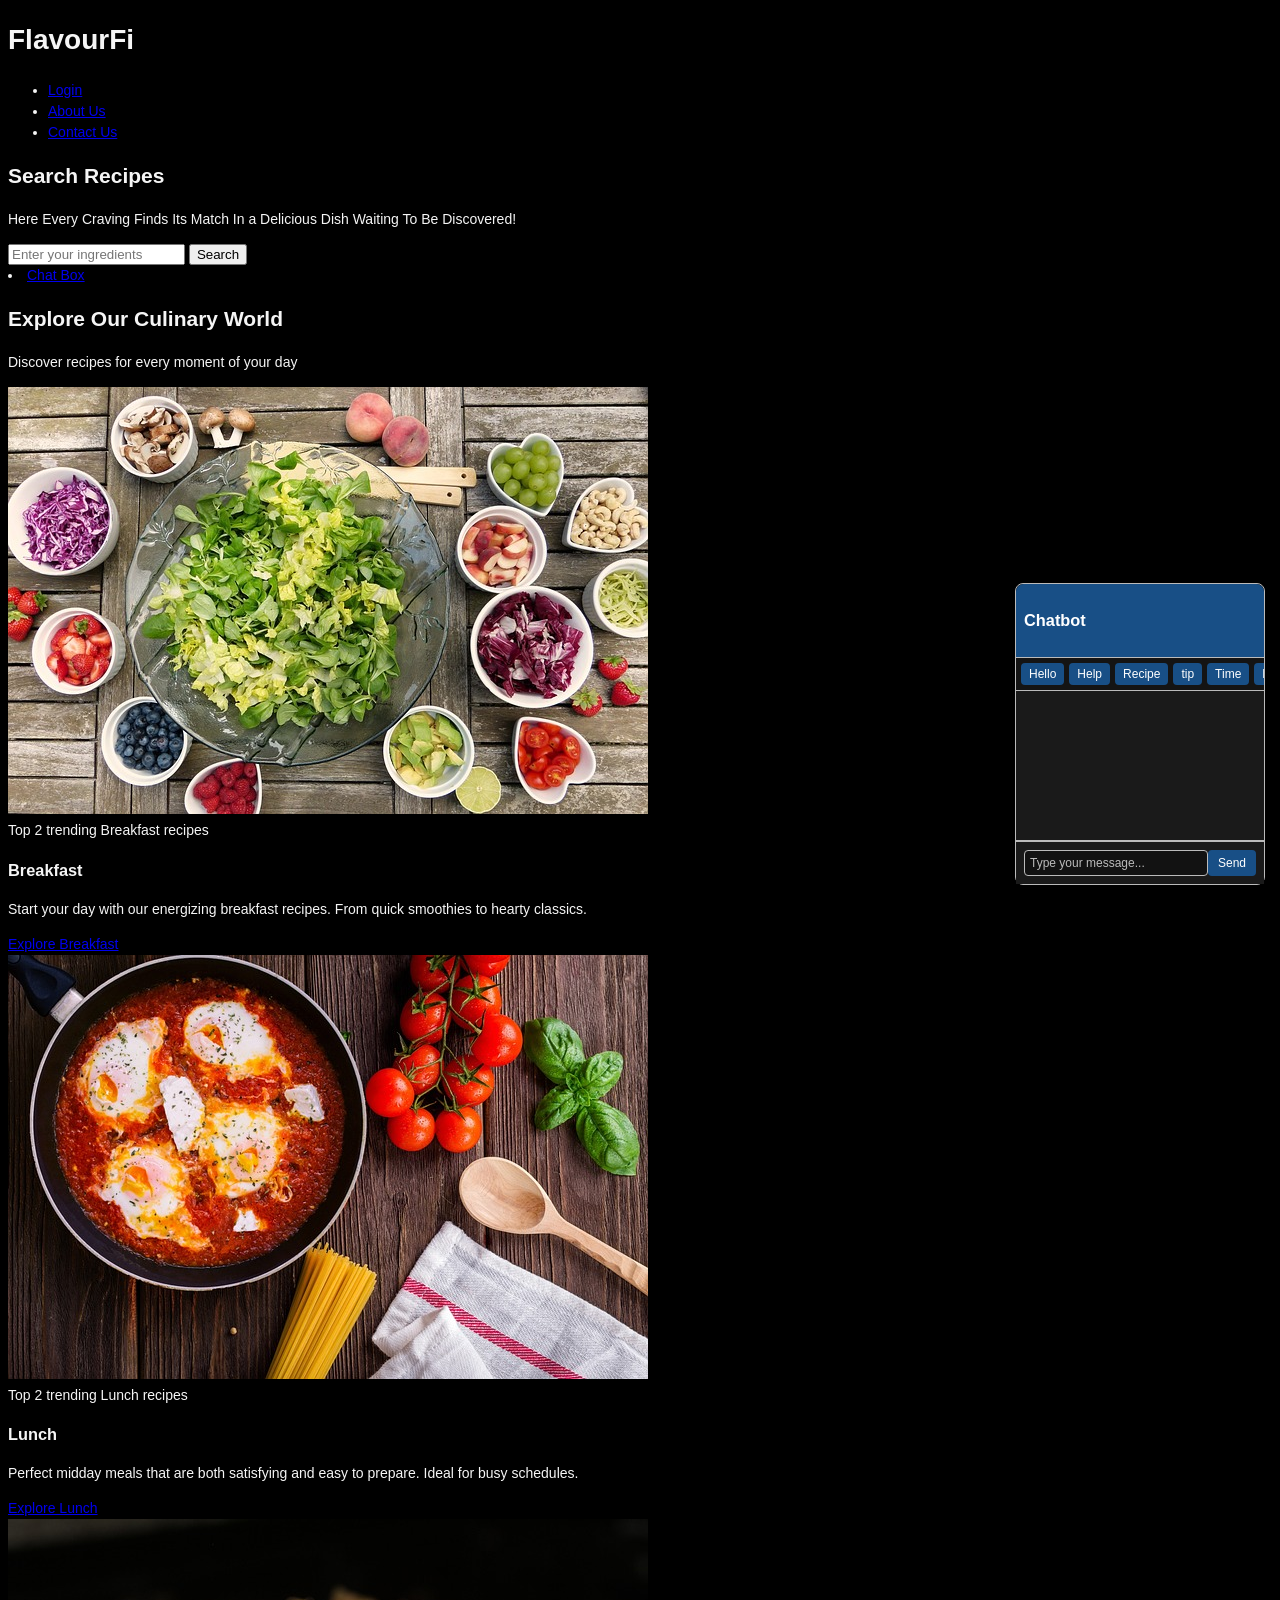
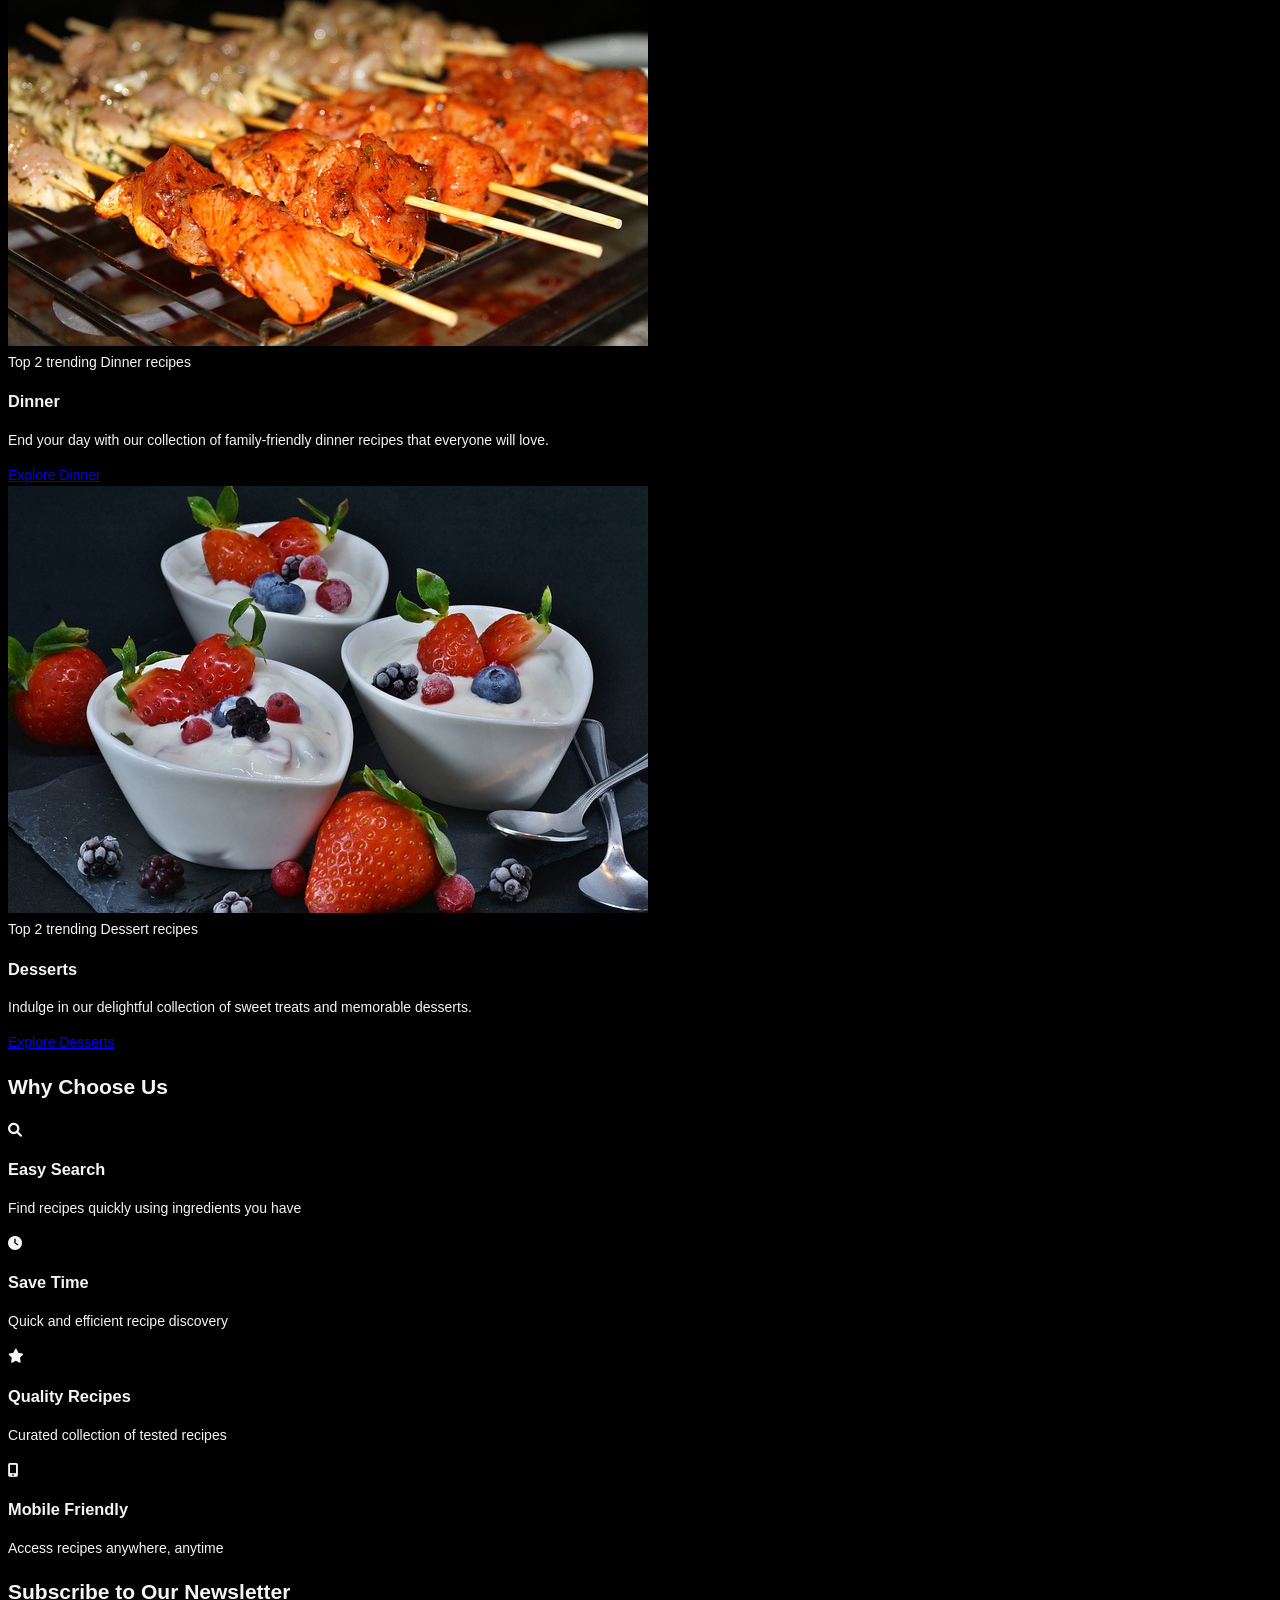
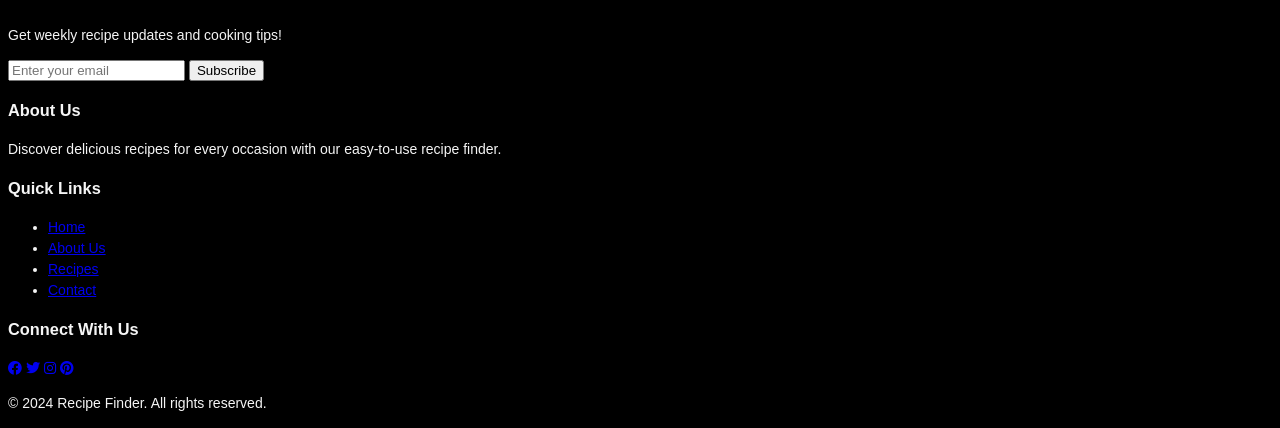
==== index.html @ f66a4ad6 "added new html page - dessert.html" ====
<!DOCTYPE html>
<html lang="en">
<head>
    <meta charset="UTF-8">
    <meta name="viewport" content="width=device-width, initial-scale=1.0">
    <link rel="stylesheet" href="style.css">
    <link rel="stylesheet" href="https://cdnjs.cloudflare.com/ajax/libs/font-awesome/6.0.0/css/all.min.css">
    <title>Recipe Finder</title>
</head>
<body>
    <header>
        <div class="container">
            <h1>FlavourFi</h1>
            <nav>
                <!-- <div class="menu-icon">&#9776;</div> -->
                <ul class="nav-list">
                    <li><a href="login2.html">Login</a></li>
                    <li><a href="AboutUs.html">About Us</a></li>
                    <li><a href="ContactUs.html">Contact Us</a></li>
                </ul>
            </nav>
        </div>
    </header>

    <section class="hero">
        <div class="hero-content">
            <h2>Search Recipes</h2>
            <p>Here Every Craving Finds Its Match In a Delicious Dish Waiting To Be Discovered!</p>
            <form>
                <input type="text" id="search" list="search-history" placeholder="Enter your ingredients">
                <datalist id="search-history"></datalist>
                <button type="submit" id="submit" class="btn">Search</button>
            </form>
            <li><a href="#">Chat Box</a></li>
        </div>
    </section>

    <div class="container">
        <div id="results"></div>
        <ul id="search-history"></ul>
    </div>
    <section class="categories">
        <div class="container">
            <h2 class="section-title">Explore Our Culinary World</h2>
            <p class = "section-subtitle">Discover recipes for every moment of your day</p>
            <div class="category-grid">
                <div class="category-card">
                    <div class = "category-img-container">
                    <img src="images/dish-4.jpg" alt="Breakfast">
                    <div class="category-overlay">
                        <span class="recipe-count">Top 2 trending Breakfast recipes</span>
                    </div>
                </div>
                <div class = "category-content">
                    <h3>Breakfast</h3>
                    <p>Start your day with our energizing breakfast recipes. From quick smoothies to hearty classics.</p>
                    <a href="breakfast.html" class="category-btn">Explore Breakfast</a>
                </div>
            </div>
            <div class="category-card">
                <div class = "category-img-container">
                    <img src="images/dish-2.jpg" alt="Lunch">
                    <div class="category-overlay">
                        <span class="recipe-count">Top 2 trending Lunch recipes</span>
                    </div>
                </div>
                <div class="category-content">
                    <h3>Lunch</h3>
                    <p>Perfect midday meals that are both satisfying and easy to prepare. Ideal for busy schedules.</p>
                    <a href="lunch.html" class="category-btn">Explore Lunch</a>
                </div>
            </div>
            <div class="category-card">
                <div class = "category-img-container">
                    <img src="images/dish-3.jpg" alt="Dinner">
                    <div class="category-overlay">
                        <span class="recipe-count">Top 2 trending Dinner recipes</span>
                    </div>
                </div>
                <div class = "category-content">
                    <h3>Dinner</h3>
                    <p>End your day with our collection of family-friendly dinner recipes that everyone will love.</p>
                    <a href="dinner.html" class="category-btn">Explore Dinner</a>
                </div>
            </div>
            <div class="category-card">
                <div class = "category-img-container">
                    <img src="images/dish-1.jpg" alt="Desserts">
                    <div class="category-overlay">
                        <span class="recipe-count">Top 2 trending Dessert recipes</span>
                    </div>
                </div>
                <div class="category-content">
                    <h3>Desserts</h3>
                    <p>Indulge in our delightful collection of sweet treats and memorable desserts.</p>
                    <a href="dessert.html" class="category-btn">Explore Desserts</a>
                </div>
            </div>
        </div>
    </div>
</section>

    <section class="features">
        <div class="container">
            <h2 class="section-title">Why Choose Us</h2>
            <div class="features-grid">
                <div class="feature-card">
                    <i class="fas fa-search"></i>
                    <h3>Easy Search</h3>
                    <p>Find recipes quickly using ingredients you have</p>
                </div>
                <div class="feature-card">
                    <i class="fas fa-clock"></i>
                    <h3>Save Time</h3>
                    <p>Quick and efficient recipe discovery</p>
                </div>
                <div class="feature-card">
                    <i class="fas fa-star"></i>
                    <h3>Quality Recipes</h3>
                    <p>Curated collection of tested recipes</p>
                </div>
                <div class="feature-card">
                    <i class="fas fa-mobile-alt"></i>
                    <h3>Mobile Friendly</h3>
                    <p>Access recipes anywhere, anytime</p>
                </div>
            </div>
        </div>
    </section>

    <section class="newsletter">
        <div class="container">
            <h2>Subscribe to Our Newsletter</h2>
            <p>Get weekly recipe updates and cooking tips!</p>
            <form class="newsletter-form">
                <input type="email" placeholder="Enter your email">
                <button type="submit" class="btn">Subscribe</button>
            </form>
        </div>
    </section>

    <footer>
        <div class="container">
            <div class="footer-content">
                <div class="footer-section">
                    <h3>About Us</h3>
                    <p>Discover delicious recipes for every occasion with our easy-to-use recipe finder.</p>
                </div>
                <div class="footer-section">
                    <h3>Quick Links</h3>
                    <ul>
                        <li><a href="#">Home</a></li>
                        <li><a href="AboutUs.html">About Us</a></li>
                        <li><a href="#">Recipes</a></li>
                        <li><a href="ContactUs.html">Contact</a></li>
                    </ul>
                </div>
                <div class="footer-section">
                    <h3>Connect With Us</h3>
                    <div class="social-links">
                        <a href="#"><i class="fab fa-facebook"></i></a>
                        <a href="#"><i class="fab fa-twitter"></i></a>
                        <a href="#"><i class="fab fa-instagram"></i></a>
                        <a href="#"><i class="fab fa-pinterest"></i></a>
                    </div>
                </div>
            </div>
            <div class="footer-bottom">
                <p>&copy; 2024 Recipe Finder. All rights reserved.</p>
            </div>
        </div>
    </footer>

    <script src="script.js"></script>

    <section id="chatbox">
        <!DOCTYPE html>
<html lang="en">
<head>
    <meta charset="UTF-8">
    <meta name="viewport" content="width=device-width, initial-scale=1.0">
    <title>FlavourFi</title>
    <link rel="stylesheet" href="style.css">
    <link rel="stylesheet" href="https://cdnjs.cloudflare.com/ajax/libs/font-awesome/6.0.0/css/all.min.css">
    <style>
        :root {
            --primary: #184f86;
            --primary-dark: #104e8b;
            --gray-50: #1a1a1a;
            --gray-600: #bbbbbb;
            --gray-900: #f5f5f5;
        }
    
        body {
            background-color: #000000;
            font-family: 'Segoe UI', Tahoma, Geneva, Verdana, sans-serif;
            font-size: 14px;
            line-height: 1.5;
            color: var(--gray-900);
        }
    
        .chatbox-container {
            position: fixed;
            bottom: 15px;
            right: 15px;
            width: 250px;
            font-family: Arial, sans-serif;
        }
    
        .chatbox {
            background: var(--gray-50);
            border: 1px solid var(--gray-600);
            border-radius: 8px;
            display: flex;
            flex-direction: column;
            height: 300px;
            box-shadow: 0 4px 8px rgba(0, 0, 0, 0.3);
        }
    
        .chatbox-header {
            background: var(--primary);
            color: #fff;
            padding: 8px;
            border-radius: 8px 8px 0 0;
            display: flex;
            justify-content: space-between;
            align-items: center;
            font-size: 14px;
        }
    
        .quick-buttons {
            display: flex;
            gap: 5px;
            overflow-x: auto;
            background: #141414;
            padding: 5px;
            border-top: 1px solid var(--gray-600);
        }
    
        .quick-buttons button {
            background: var(--primary);
            color: white;
            border: none;
            border-radius: 4px;
            padding: 4px 8px;
            font-size: 12px;
            cursor: pointer;
            flex-shrink: 0;
        }
    
        .quick-buttons button:hover {
            background: var(--primary-dark);
        }
    
        .chatbox-messages {
            flex: 1;
            padding: 8px;
            overflow-y: auto;
            border-top: 1px solid var(--gray-600);
            border-bottom: 1px solid var(--gray-600);
        }
    
        .chatbox-messages div {
            margin-bottom: 8px;
        }
    
        .chatbox-messages .user-message {
            text-align: right;
            color: var(--gray-900);
            background: var(--primary);
            display: inline-block;
            padding: 6px 8px;
            border-radius: 10px;
            font-size: 12px;
        }
    
        .chatbox-messages .bot-message {
            text-align: left;
            color: var(--gray-600);
            background: #2a2a2a;
            display: inline-block;
            padding: 6px 8px;
            border-radius: 10px;
            font-size: 12px;
        }
    
        .chatbox-input {
            display: flex;
            border-top: 1px solid var(--gray-600);
            padding: 8px;
            background: var(--gray-50);
        }
    
        .chatbox-input input {
            flex: 1;
            padding: 5px;
            border: 1px solid var(--gray-600);
            border-radius: 4px;
            background: #121212;
            color: white;
            font-size: 12px;
        }
    
        .chatbox-input input::placeholder {
            color: var(--gray-600);
        }
    
        .chatbox-input button {
            background: var(--primary);
            color: white;
            border: none;
            padding: 5px 10px;
            border-radius: 4px;
            font-size: 12px;
            cursor: pointer;
        }
    
        .chatbox-input button:hover {
            background: var(--primary-dark);
        }
    
        .chatbox.minimized {
            height: 40px;
        }
    
        .chatbox.minimized .chatbox-messages,
        .chatbox.minimized .chatbox-input,
        .chatbox.minimized .quick-buttons {
            display: none;
        }
    
        .chatbox.minimized .chatbox-header {
            border-radius: 8px;
        }
    </style>
    
</head>
<body>
    <div class="chatbox-container">
        <div class="chatbox" id="chatbox">
            <div class="chatbox-header">
                <h3>Chatbot</h3>
            </div>
            <div class="quick-buttons" id="quick-buttons">
                <button data-message="hello">Hello</button>
                <button data-message="help">Help</button>
                <button data-message="recipe">Recipe</button>
                <button data-message="tip">tip</button>
                <button data-message="time">Time</button>
                <button data-message="date">Date</button>
                <button data-message="weather">Weather</button>
                <button data-message="bye">Goodbye</button>
                <button data-message="thank you">Thanks</button>
                <button data-message="welcome">Welcome</button>
                <button data-message="search">Search</button>
                <button data-message="news">Latest News</button>
                <button data-message="update">Update</button>
                <button data-message="product">Product Info</button>
                <button data-message="support">Customer Support</button>
                <button data-message="feedback">Feedback</button>
                <button data-message="location">Location</button>
                <button data-message="contact">Contact</button>
                <button data-message="details">Details</button>
                <button data-message="subscribe">Subscribe</button>
            </div>
            <div class="chatbox-messages" id="chatbox-messages"></div>
            <div class="chatbox-input">
                <input type="text" id="chatbox-input" placeholder="Type your message..." />
                <button id="chatbox-send">Send</button>
            </div>
        </div>
    </div>

    <script>
        const chatbox = document.getElementById('chatbox');
        const messagesContainer = document.getElementById('chatbox-messages');
        const inputField = document.getElementById('chatbox-input');
        const sendButton = document.getElementById('chatbox-send');
        const quickButtons = document.getElementById('quick-buttons');

        // Predefined bot responses
        const botReplies = {
            hello: "Hi there! How can I assist you?",
            help: "Sure! Let me know what you need help with.",
            bye: "Goodbye! Have a great day!",
            time: `The current time is ${new Date().toLocaleTimeString()}.`,
            date: `Today's date is ${new Date().toLocaleDateString()}.`,
            weather: "I'm unable to check the weather right now, but I recommend looking it up on a weather app!",
            tip: "Did you know? Drinking water boosts metabolism and aids digestion",
            recipe: "To search for recipes, enter the recipe name in the text box above or explore the 'Culinary World' section.",
            thanks: "You're welcome! Let me know if you need anything else.",
            welcome: "Welcome to FlavourFi! How can I help you today?",
            search: "Please type the recipe you're looking for.",
            news: "Latest news: Stay updated with your favorite stories!",
            update: "We're constantly working to improve your experience. Stay tuned for updates.",
            product: "You can explore our products in the 'Store' section of the site.",
            support: "Our customer support team is ready to assist you. How can I help?",
            feedback: "We value your feedback! Please share your thoughts.",
            location: "FlavourFi is based in New York, but we serve customers globally.",
            contact: "You can reach us at contact@flavourfi.com.",
            details: "For more details, visit our 'About Us' section.",
            subscribe: "Subscribe to our newsletter for the latest updates!",
            default: "I'm not sure what you mean"
        };

        function sendMessage(message) {
            const userMessage = message || inputField.value.trim();
            if (!userMessage) return;

            // Display user message
            const userMessageElement = document.createElement('div');
            userMessageElement.textContent = userMessage;
            userMessageElement.classList.add('user-message');
            messagesContainer.appendChild(userMessageElement);

            // Bot reply
            const botReply = botReplies[userMessage.toLowerCase()] || botReplies.default;
            const botMessageElement = document.createElement('div');
            botMessageElement.textContent = botReply;
            botMessageElement.classList.add('bot-message');
            messagesContainer.appendChild(botMessageElement);

            // Clear input and scroll down
            inputField.value = '';
            messagesContainer.scrollTop = messagesContainer.scrollHeight;
        }

        sendButton.addEventListener('click', () => sendMessage());
        inputField.addEventListener('keypress', function (e) {
            if (e.key === 'Enter') sendMessage();
        });

        quickButtons.addEventListener('click', function (e) {
            if (e.target.tagName === 'BUTTON') {
                sendMessage(e.target.dataset.message);
            }
        });
    </script>
</body>
</html>


    </section>
    
</body>
</html>
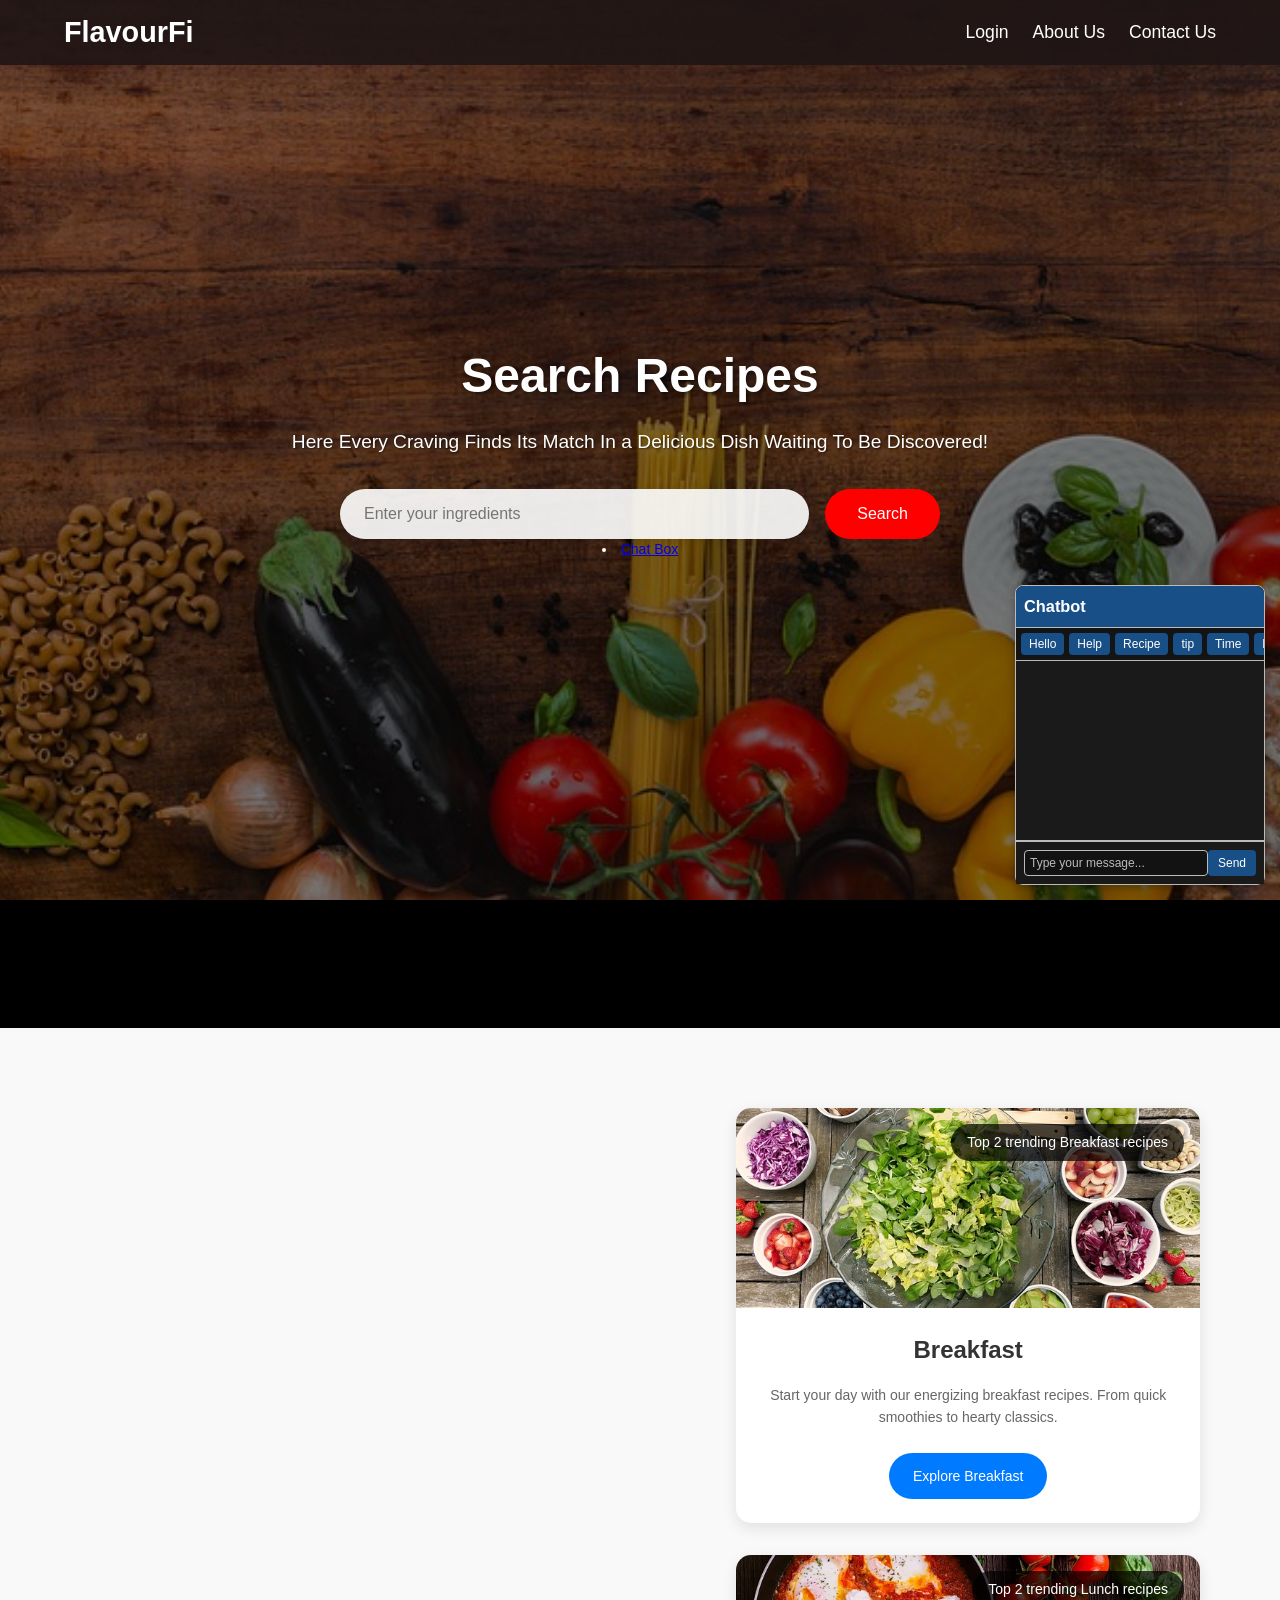
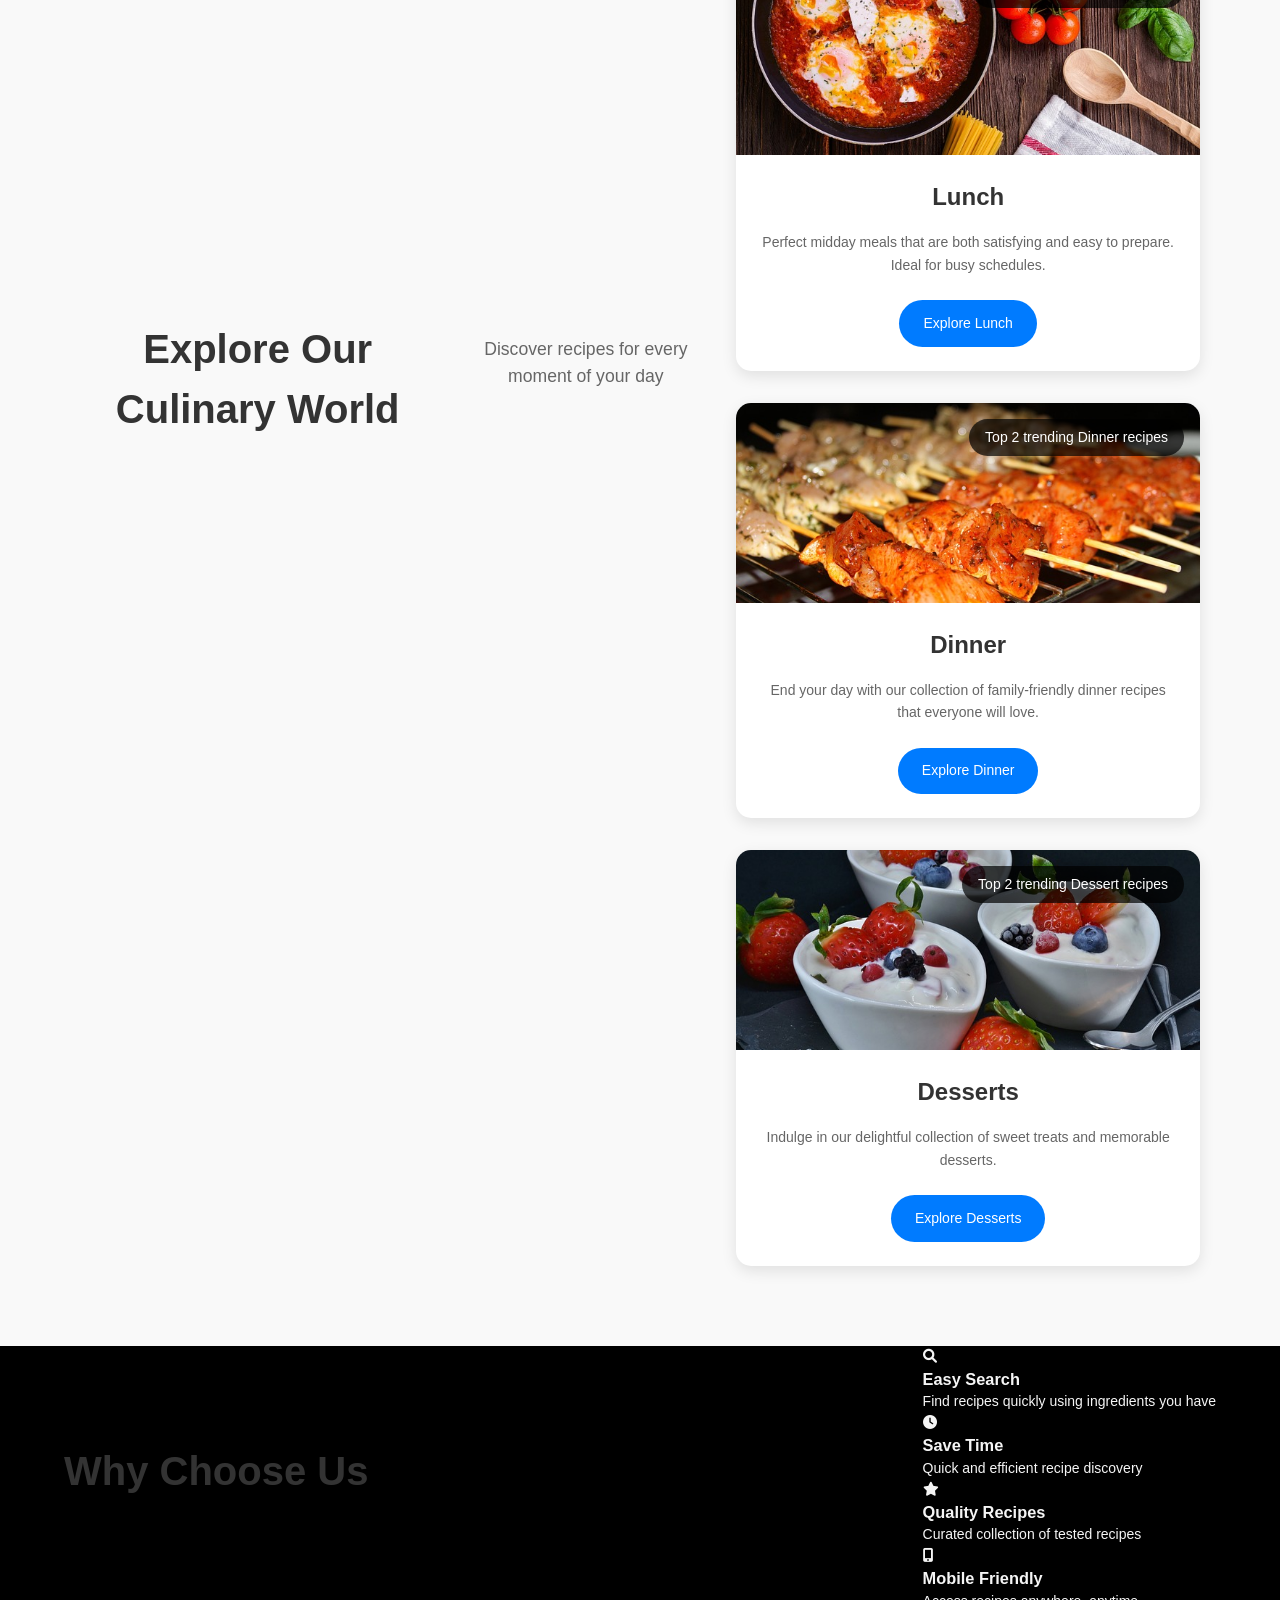
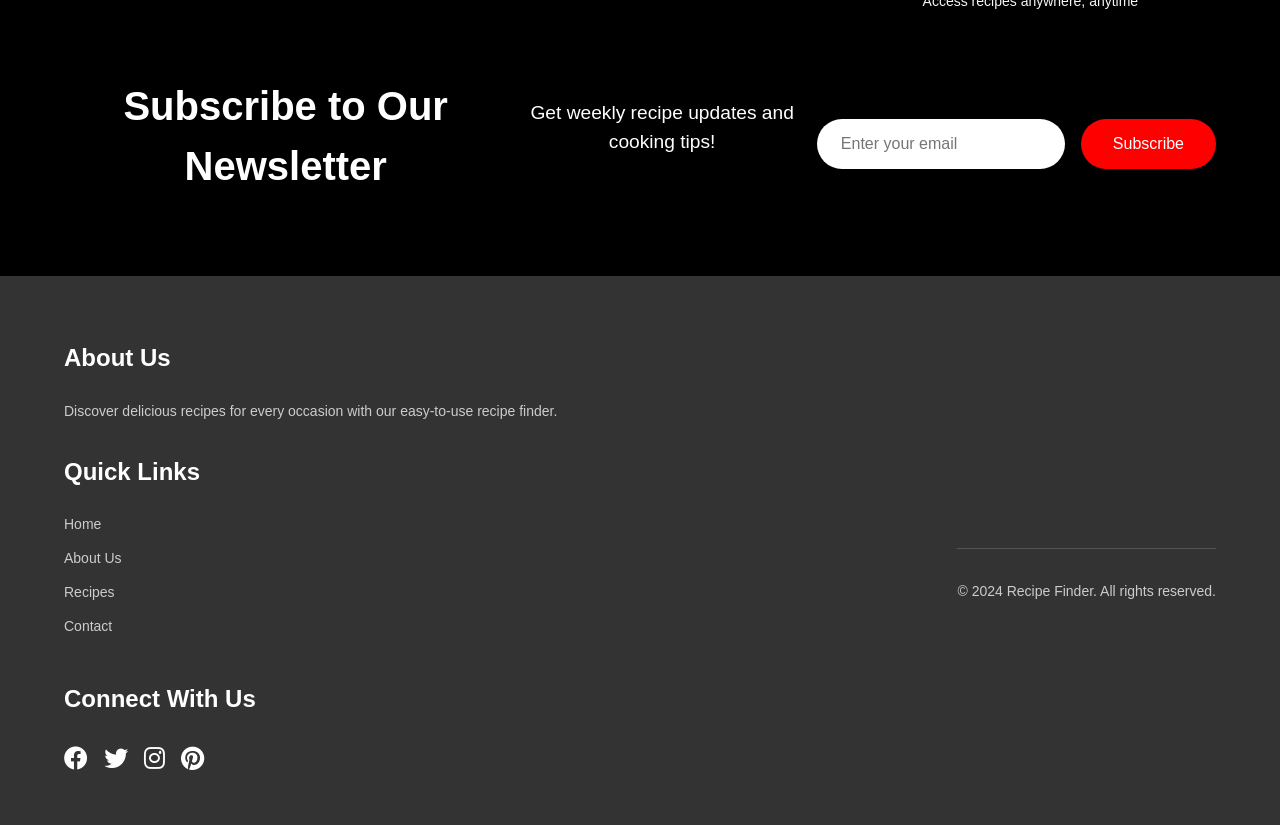
==== commit 18179acd: "New Button" ====
--- a/index.html
+++ b/index.html
@@ -443,4 +443,4 @@
     </section>
     
 </body>
-</html>+</html>
--- a/style.css
+++ b/style.css
@@ -0,0 +1,457 @@
+*{
+    margin: 0;
+    padding: 0;
+    box-sizing: border-box;
+}
+
+body{
+    background-color: #f5f5f5;
+    font-family: 'Segoe UI', Tahoma, Geneva, Verdana, sans-serif;
+    font-size: 16px;
+    line-height: 1.5;
+}
+
+header{
+    background-color: rgba(32, 22, 22, 0.9);
+    padding: 0.5rem 0;
+    position: fixed;
+    width: 100%;
+    top: 0;
+    z-index: 1000;
+}
+
+.container{
+    width: 90%;
+    max-width: 1200px;
+    margin: 0 auto;
+    display: flex;
+    align-items: center;
+    justify-content: space-between;
+}
+
+h1{
+    font-size: 1.8rem;
+    color: #fff;
+    font-weight: 600;
+}
+
+.nav-list{
+    display: flex;
+    gap: 1.5rem;
+}
+
+.nav-list li{
+    list-style: none;
+}
+
+.nav-list li a{
+    color: #fff;
+    text-decoration: none;
+    font-size: 1.1rem;
+    transition: color 0.3s ease;
+}
+
+.nav-list li a:hover{
+    color: #007bff;
+}
+
+.hero{
+    height: 100vh;
+    background: linear-gradient(rgba(0, 0, 0, 0.5), rgba(0, 0, 0, 0.5)), url(images/heo-image.jpg);
+    background-size: cover;
+    background-position: center;
+    background-attachment: fixed;
+    display: flex;
+    align-items: center;
+    justify-content: center;
+    text-align: center;
+    color: #fff;
+}
+
+.hero-content{
+    padding: 2rem;
+}
+
+.hero h2{
+    font-size: 3rem;
+    margin-bottom: 1rem;
+    text-shadow: 2px 2px 4px rgba(0, 0, 0, 0.5);
+}
+
+.hero p {
+    font-size: 1.2rem;
+    margin-bottom: 2rem;
+    text-shadow: 1px 1px 2px rgba(0, 0, 0, 0.5);
+}
+
+form {
+    display: flex;
+    gap: 1rem;
+    justify-content: center;
+    max-width: 600px;
+    margin: 0 auto;
+}
+
+input[type="text"]{
+    background-color: rgba(255, 255, 255, 0.9);
+    border: none;
+    border-radius: 30px;
+    font-size: 1rem;
+    padding: 1rem 1.5rem;
+    width: 100%;
+    box-shadow: 0 2px 10px rgba(0, 0, 0, 0.1);
+}
+
+.btn{
+    background-color: red;
+    border: none;
+    border-radius: 30px;
+    color: #fff;
+    cursor: pointer;
+    font-size: 1rem;
+    padding: 1rem 2rem;
+    transition: all 0.3s ease;
+}
+
+.btn:hover{
+    background-color: red;
+    transform: translateY(-2px);
+}
+
+#results {
+    display: grid;
+    gap: 2rem;
+    grid-template-columns: repeat(3, 1fr);
+    padding: 4rem 0;
+}
+
+#results > div{
+    background-color: #000000;
+    border-radius: 15px;
+    box-shadow: 0 4px 15px rgba(0, 0, 0, 0.1);
+    overflow: hidden;
+    transition: transform 0.3s ease;
+}
+
+#results > div:hover {
+    transform: translateY(-5px);
+}
+
+#results img {
+    width: 100%;
+    height: 200px;
+    object-fit: cover;
+}
+
+#results h3 {
+    color: #333;
+    font-size: 1.5rem;
+    padding: 1rem;
+}
+
+#results ul {
+    padding: 0 1rem;
+}
+
+#results li{
+    list-style: none;
+    margin-bottom: 0.5rem;
+}
+
+#results a{
+    display: inline-block;
+    background-color: #007bff;
+    color: #fff;
+    text-decoration: none;
+    padding: 0.8rem 1.5rem;
+    border-radius: 30px;
+    margin: 1rem;
+    transition: all 0.3s ease;
+}
+
+#results a:hover {
+    background-color: #0056b3;
+    transform: translateY(-2px);
+}
+
+.categories{
+    padding: 5rem 0;
+    background-color: #f9f9f9;
+}
+
+.section-title{
+    text-align: center;
+    font-size: 2.5rem;
+    color: #333;
+    margin-bottom: 1rem;
+}
+
+.section-subtitle {
+    text-align: center;
+    color: #666;
+    font-size: 1.1rem;
+    margin-bottom: 3rem;
+}
+
+.category-grid{
+    display: grid;
+    grid-template-columns: repeat(auto-fit, minmax(280px, 1fr));
+    gap: 2rem;
+    padding: 0 1rem;
+}
+
+.category-card{
+    background: #fff;
+    border-radius: 15px;
+    overflow: hidden;
+    box-shadow: 0 5px 15px rgba(0,0,0,0.1);
+    transition: transform 0.3s ease;
+}
+
+.category-card:hover{
+    transform: translateY(-10px);
+}
+
+.category-img-container {
+    position: relative;
+    height: 200px;
+    overflow: hidden;
+}
+
+.category-img-container img {
+    width: 100%;
+    height: 100%;
+    object-fit: cover;
+    transition: transform 0.5s ease;
+}
+
+.category-card:hover .category-img-container img{
+    transform: scale(1.1);
+}
+
+.category-overlay {
+    position: absolute;
+    top: 1rem;
+    right: 1rem;
+    background: rgba(0,0,0,0.7);
+    color: #fff;
+    padding: 0.5rem 1rem;
+    border-radius: 20px;
+}
+
+.category-content{
+    padding: 1.5rem;
+    text-align: center;
+}
+
+.category-content h3{
+    font-size: 1.5rem;
+    color: #333;
+    margin-bottom: 1rem;
+}
+
+.category-content p {
+    color: #666;
+    margin-bottom: 1.5rem;
+    line-height: 1.6;
+}
+
+.category-btn{
+    display: inline-block;
+    padding: 0.8rem 1.5rem;
+    background-color: #007bff;
+    color: #fff;
+    text-decoration: none;
+    border-radius: 25px;
+    transition: all 0.3s ease;
+}
+
+.category-btn:hover{
+    background-color: #0056b3;
+    transform: translateY(-2px);
+}
+
+.category-card {
+    animation: fadeInUp 0.6s ease-out forwards;
+    opacity: 0;
+}
+
+@keyframes fadeInUp{
+    from {
+        opacity: 0;
+        transform: translateY(20px);
+    }
+    to {
+        opacity: 1;
+        transform: translateY(0);
+    }
+}
+.category-card:nth-child(1) {animation-delay: 0.1s; }
+.category-card:nth-child(2) {animation-delay: 0.2s; }
+.category-card:nth-child(3) {animation-delay: 0.3s; }
+.category-card:nth-child(4) {animation-delay: 0.4s; }
+
+.menu-icon{
+    font-size: 29px;
+    cursor: pointer;
+    padding: 8px;
+    display: inline-block;
+}
+
+nav{
+    /* background-color: #333; */
+    padding: 0.7rem 0;
+    display: flex;
+    justify-content: space-between;
+    align-items: center;
+    border-radius: 48%;
+}
+
+/* @media(max-width: 1024px){
+    #results {
+        grid-template-columns: repeat(2,1fr);
+    }
+    
+    .category-grid {
+        grid-template-columns: repeat(2, 1fr);
+    }
+}
+
+@media (max-width: 768px){
+    #results {
+        grid-template-columns: 1fr;
+    }
+    
+    .category-grid {
+        grid-template-columns: 1fr;
+    }
+    
+    .section-title {
+        font-size: 2rem;
+    }
+    
+    .category-img-container {
+        height: 180px;
+    }
+
+    .nav-list {
+        display: none;
+    }
+    .menu-icon:hover + .nav-list{
+        display: block;
+        position: absolute;
+        top: 40px;
+        left: 0;
+        background-color: #333;
+        padding: 1rem;
+        width: 100%;
+    }
+
+    .menu-icon{
+        position: relative;
+        z-index: 1000;
+    }
+} */
+
+.newsletter{
+    padding: 4rem 0;
+    background: linear-gradient(rgba(0, 0, 0, 0.8), rgba(0, 0, 0, 0.8)), url(images/newsletter-bg.jpg);
+    background-size: cover;
+    background-position: center;
+    color: #fff;
+    text-align: center;
+}
+
+.newsletter h2 {
+    font-size: 2.5rem;
+    margin-bottom: 1rem;
+}
+
+.newsletter p {
+    font-size: 1.2rem;
+    margin-bottom: 2rem;
+}
+
+.newsletter-form{
+    display: flex;
+    gap: 1rem;
+    max-width: 600px;
+    margin: 0 auto;
+}
+
+.newsletter-form input[type="email"]{
+    flex: 1;
+    padding: 1rem 1.5rem;
+    border: none;
+    border-radius: 30px;
+    font-size: 1rem;
+}
+
+
+footer{
+    background-color: #333;
+    color: #fff;
+    padding: 4rem 0 1rem 0;
+}
+
+.footer-content {
+    display: grid;
+    grid-template-columns: repeat(auto-fit, minmax(250px, 1fr));
+    gap: 2rem;
+    margin-bottom: 2rem;
+}
+
+.footer-section h3{
+    font-size: 1.5rem;
+    margin-bottom: 1.5rem;
+}
+
+.footer-section p{
+    color: #ccc;
+    line-height: 1.6;
+}
+
+.footer-section ul{
+    list-style: none;
+    padding: 0;
+}
+
+.footer-section ul li{
+    margin-bottom: 0.8rem;
+}
+
+.footer-section ul li a {
+    color: #ccc;
+    text-decoration: none;
+    transition: color 0.3s ease;
+}
+
+.footer-section ul li a:hover{
+    color: #007bff;
+}
+
+.social-links {
+    display: flex;
+    gap: 1rem;
+}
+
+.social-links a{
+    color: #fff;
+    font-size: 1.5rem;
+    transition: color 0.3s ease;
+}
+
+.social-links a:hover{
+    color: #007bff;
+}
+
+.footer-bottom{
+    text-align: center;
+    padding-top: 2rem;
+    border-top: 1px solid #555;
+}
+
+.footer-bottom p{
+    color: #ccc;
+}
+
--- a/style.css
+++ b/style.css
@@ -0,0 +1,457 @@
+*{
+    margin: 0;
+    padding: 0;
+    box-sizing: border-box;
+}
+
+body{
+    background-color: #f5f5f5;
+    font-family: 'Segoe UI', Tahoma, Geneva, Verdana, sans-serif;
+    font-size: 16px;
+    line-height: 1.5;
+}
+
+header{
+    background-color: rgba(32, 22, 22, 0.9);
+    padding: 0.5rem 0;
+    position: fixed;
+    width: 100%;
+    top: 0;
+    z-index: 1000;
+}
+
+.container{
+    width: 90%;
+    max-width: 1200px;
+    margin: 0 auto;
+    display: flex;
+    align-items: center;
+    justify-content: space-between;
+}
+
+h1{
+    font-size: 1.8rem;
+    color: #fff;
+    font-weight: 600;
+}
+
+.nav-list{
+    display: flex;
+    gap: 1.5rem;
+}
+
+.nav-list li{
+    list-style: none;
+}
+
+.nav-list li a{
+    color: #fff;
+    text-decoration: none;
+    font-size: 1.1rem;
+    transition: color 0.3s ease;
+}
+
+.nav-list li a:hover{
+    color: #007bff;
+}
+
+.hero{
+    height: 100vh;
+    background: linear-gradient(rgba(0, 0, 0, 0.5), rgba(0, 0, 0, 0.5)), url(images/heo-image.jpg);
+    background-size: cover;
+    background-position: center;
+    background-attachment: fixed;
+    display: flex;
+    align-items: center;
+    justify-content: center;
+    text-align: center;
+    color: #fff;
+}
+
+.hero-content{
+    padding: 2rem;
+}
+
+.hero h2{
+    font-size: 3rem;
+    margin-bottom: 1rem;
+    text-shadow: 2px 2px 4px rgba(0, 0, 0, 0.5);
+}
+
+.hero p {
+    font-size: 1.2rem;
+    margin-bottom: 2rem;
+    text-shadow: 1px 1px 2px rgba(0, 0, 0, 0.5);
+}
+
+form {
+    display: flex;
+    gap: 1rem;
+    justify-content: center;
+    max-width: 600px;
+    margin: 0 auto;
+}
+
+input[type="text"]{
+    background-color: rgba(255, 255, 255, 0.9);
+    border: none;
+    border-radius: 30px;
+    font-size: 1rem;
+    padding: 1rem 1.5rem;
+    width: 100%;
+    box-shadow: 0 2px 10px rgba(0, 0, 0, 0.1);
+}
+
+.btn{
+    background-color: red;
+    border: none;
+    border-radius: 30px;
+    color: #fff;
+    cursor: pointer;
+    font-size: 1rem;
+    padding: 1rem 2rem;
+    transition: all 0.3s ease;
+}
+
+.btn:hover{
+    background-color: red;
+    transform: translateY(-2px);
+}
+
+#results {
+    display: grid;
+    gap: 2rem;
+    grid-template-columns: repeat(3, 1fr);
+    padding: 4rem 0;
+}
+
+#results > div{
+    background-color: #000000;
+    border-radius: 15px;
+    box-shadow: 0 4px 15px rgba(0, 0, 0, 0.1);
+    overflow: hidden;
+    transition: transform 0.3s ease;
+}
+
+#results > div:hover {
+    transform: translateY(-5px);
+}
+
+#results img {
+    width: 100%;
+    height: 200px;
+    object-fit: cover;
+}
+
+#results h3 {
+    color: #333;
+    font-size: 1.5rem;
+    padding: 1rem;
+}
+
+#results ul {
+    padding: 0 1rem;
+}
+
+#results li{
+    list-style: none;
+    margin-bottom: 0.5rem;
+}
+
+#results a{
+    display: inline-block;
+    background-color: #007bff;
+    color: #fff;
+    text-decoration: none;
+    padding: 0.8rem 1.5rem;
+    border-radius: 30px;
+    margin: 1rem;
+    transition: all 0.3s ease;
+}
+
+#results a:hover {
+    background-color: #0056b3;
+    transform: translateY(-2px);
+}
+
+.categories{
+    padding: 5rem 0;
+    background-color: #f9f9f9;
+}
+
+.section-title{
+    text-align: center;
+    font-size: 2.5rem;
+    color: #333;
+    margin-bottom: 1rem;
+}
+
+.section-subtitle {
+    text-align: center;
+    color: #666;
+    font-size: 1.1rem;
+    margin-bottom: 3rem;
+}
+
+.category-grid{
+    display: grid;
+    grid-template-columns: repeat(auto-fit, minmax(280px, 1fr));
+    gap: 2rem;
+    padding: 0 1rem;
+}
+
+.category-card{
+    background: #fff;
+    border-radius: 15px;
+    overflow: hidden;
+    box-shadow: 0 5px 15px rgba(0,0,0,0.1);
+    transition: transform 0.3s ease;
+}
+
+.category-card:hover{
+    transform: translateY(-10px);
+}
+
+.category-img-container {
+    position: relative;
+    height: 200px;
+    overflow: hidden;
+}
+
+.category-img-container img {
+    width: 100%;
+    height: 100%;
+    object-fit: cover;
+    transition: transform 0.5s ease;
+}
+
+.category-card:hover .category-img-container img{
+    transform: scale(1.1);
+}
+
+.category-overlay {
+    position: absolute;
+    top: 1rem;
+    right: 1rem;
+    background: rgba(0,0,0,0.7);
+    color: #fff;
+    padding: 0.5rem 1rem;
+    border-radius: 20px;
+}
+
+.category-content{
+    padding: 1.5rem;
+    text-align: center;
+}
+
+.category-content h3{
+    font-size: 1.5rem;
+    color: #333;
+    margin-bottom: 1rem;
+}
+
+.category-content p {
+    color: #666;
+    margin-bottom: 1.5rem;
+    line-height: 1.6;
+}
+
+.category-btn{
+    display: inline-block;
+    padding: 0.8rem 1.5rem;
+    background-color: #007bff;
+    color: #fff;
+    text-decoration: none;
+    border-radius: 25px;
+    transition: all 0.3s ease;
+}
+
+.category-btn:hover{
+    background-color: #0056b3;
+    transform: translateY(-2px);
+}
+
+.category-card {
+    animation: fadeInUp 0.6s ease-out forwards;
+    opacity: 0;
+}
+
+@keyframes fadeInUp{
+    from {
+        opacity: 0;
+        transform: translateY(20px);
+    }
+    to {
+        opacity: 1;
+        transform: translateY(0);
+    }
+}
+.category-card:nth-child(1) {animation-delay: 0.1s; }
+.category-card:nth-child(2) {animation-delay: 0.2s; }
+.category-card:nth-child(3) {animation-delay: 0.3s; }
+.category-card:nth-child(4) {animation-delay: 0.4s; }
+
+.menu-icon{
+    font-size: 29px;
+    cursor: pointer;
+    padding: 8px;
+    display: inline-block;
+}
+
+nav{
+    /* background-color: #333; */
+    padding: 0.7rem 0;
+    display: flex;
+    justify-content: space-between;
+    align-items: center;
+    border-radius: 48%;
+}
+
+/* @media(max-width: 1024px){
+    #results {
+        grid-template-columns: repeat(2,1fr);
+    }
+    
+    .category-grid {
+        grid-template-columns: repeat(2, 1fr);
+    }
+}
+
+@media (max-width: 768px){
+    #results {
+        grid-template-columns: 1fr;
+    }
+    
+    .category-grid {
+        grid-template-columns: 1fr;
+    }
+    
+    .section-title {
+        font-size: 2rem;
+    }
+    
+    .category-img-container {
+        height: 180px;
+    }
+
+    .nav-list {
+        display: none;
+    }
+    .menu-icon:hover + .nav-list{
+        display: block;
+        position: absolute;
+        top: 40px;
+        left: 0;
+        background-color: #333;
+        padding: 1rem;
+        width: 100%;
+    }
+
+    .menu-icon{
+        position: relative;
+        z-index: 1000;
+    }
+} */
+
+.newsletter{
+    padding: 4rem 0;
+    background: linear-gradient(rgba(0, 0, 0, 0.8), rgba(0, 0, 0, 0.8)), url(images/newsletter-bg.jpg);
+    background-size: cover;
+    background-position: center;
+    color: #fff;
+    text-align: center;
+}
+
+.newsletter h2 {
+    font-size: 2.5rem;
+    margin-bottom: 1rem;
+}
+
+.newsletter p {
+    font-size: 1.2rem;
+    margin-bottom: 2rem;
+}
+
+.newsletter-form{
+    display: flex;
+    gap: 1rem;
+    max-width: 600px;
+    margin: 0 auto;
+}
+
+.newsletter-form input[type="email"]{
+    flex: 1;
+    padding: 1rem 1.5rem;
+    border: none;
+    border-radius: 30px;
+    font-size: 1rem;
+}
+
+
+footer{
+    background-color: #333;
+    color: #fff;
+    padding: 4rem 0 1rem 0;
+}
+
+.footer-content {
+    display: grid;
+    grid-template-columns: repeat(auto-fit, minmax(250px, 1fr));
+    gap: 2rem;
+    margin-bottom: 2rem;
+}
+
+.footer-section h3{
+    font-size: 1.5rem;
+    margin-bottom: 1.5rem;
+}
+
+.footer-section p{
+    color: #ccc;
+    line-height: 1.6;
+}
+
+.footer-section ul{
+    list-style: none;
+    padding: 0;
+}
+
+.footer-section ul li{
+    margin-bottom: 0.8rem;
+}
+
+.footer-section ul li a {
+    color: #ccc;
+    text-decoration: none;
+    transition: color 0.3s ease;
+}
+
+.footer-section ul li a:hover{
+    color: #007bff;
+}
+
+.social-links {
+    display: flex;
+    gap: 1rem;
+}
+
+.social-links a{
+    color: #fff;
+    font-size: 1.5rem;
+    transition: color 0.3s ease;
+}
+
+.social-links a:hover{
+    color: #007bff;
+}
+
+.footer-bottom{
+    text-align: center;
+    padding-top: 2rem;
+    border-top: 1px solid #555;
+}
+
+.footer-bottom p{
+    color: #ccc;
+}
+
